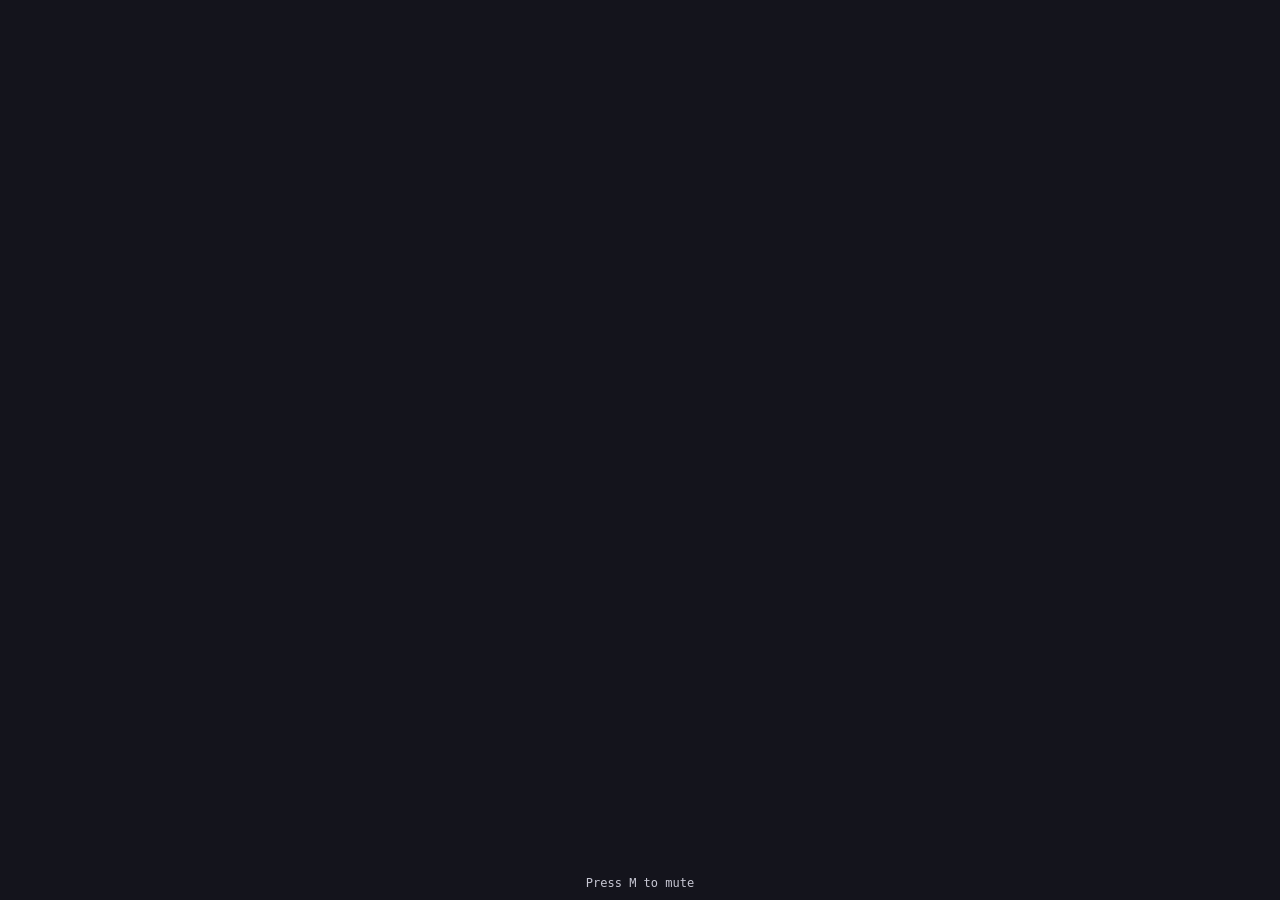
==== village/static/index.html @ 3897ee28 "feat: scaffold Go server with embedded static Serves //go:embed static at / with http.FileServerFS. " ====
<!doctype html>
<html lang="en">
<head>
  <meta charset="utf-8">
  <title>Bot Village</title>
  <link rel="stylesheet" href="style.css">
</head>
<body>
  <canvas id="stage" width="480" height="270"></canvas>
  <p class="hint">Press <kbd>M</kbd> to mute</p>
</body>
</html>
---- village/static/style.css ----
html, body {
  height: 100%;
  margin: 0;
  overflow: hidden;
  background: #14141c;
}

body {
  display: flex;
  align-items: center;
  justify-content: center;
  color: #c8c8d4;
  font: 12px/1.4 monospace;
}

#stage {
  width: min(100vw, 177.78vh);
  height: min(56.25vw, 100vh);
  overflow: hidden;
  image-rendering: pixelated;
}

.hint {
  position: fixed;
  left: 0;
  right: 0;
  bottom: 8px;
  margin: 0;
  text-align: center;
}
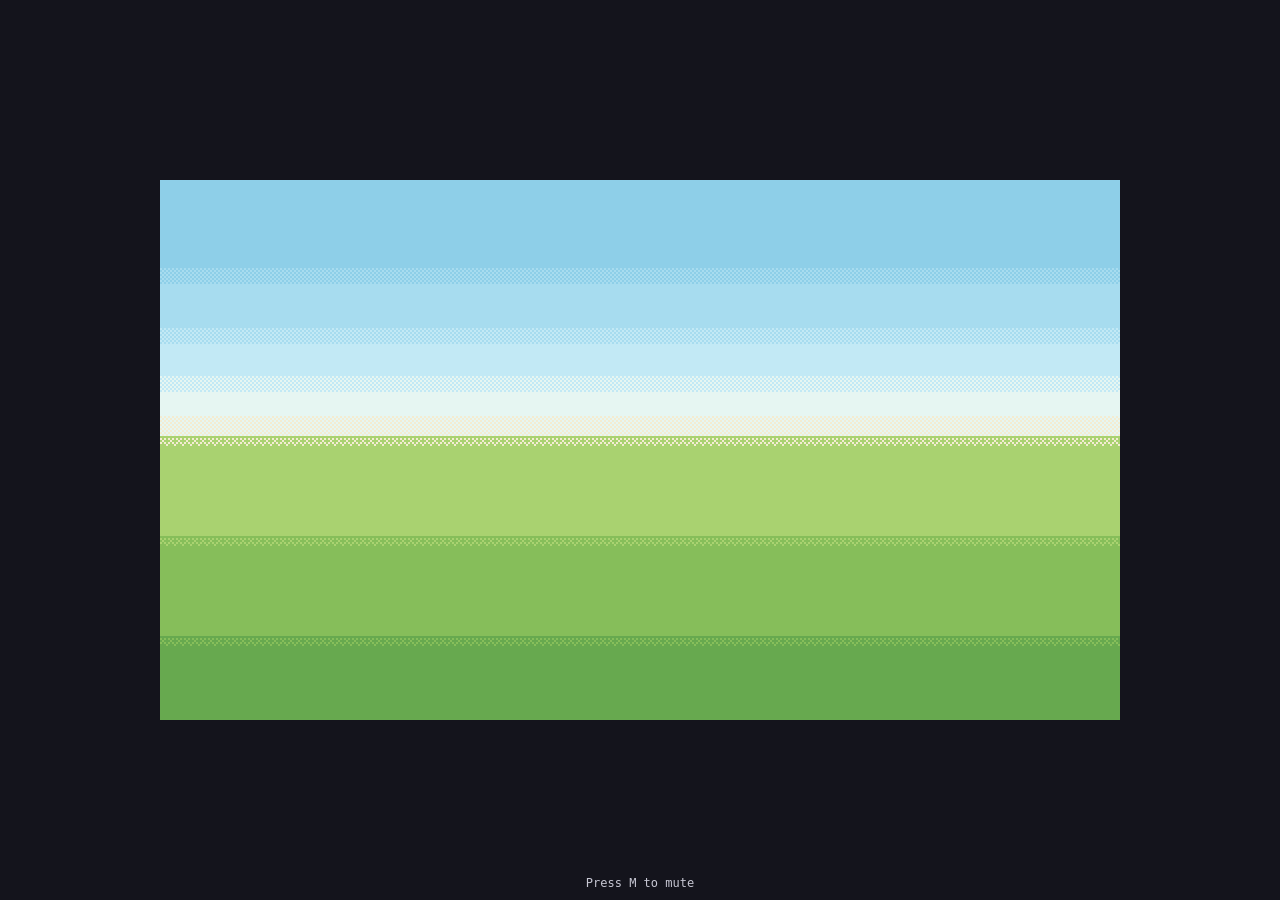
==== commit fd45b8b9: "feat: 480x270 canvas stage with banded town ground art.js holds the 24 named palette colours and a B" ====
--- a/village/static/index.html
+++ b/village/static/index.html
@@ -8,5 +8,8 @@
 <body>
   <canvas id="stage" width="480" height="270"></canvas>
   <p class="hint">Press <kbd>M</kbd> to mute</p>
+  <script src="art.js"></script>
+  <script src="town.js"></script>
+  <script src="app.js"></script>
 </body>
 </html>
--- a/village/static/style.css
+++ b/village/static/style.css
@@ -14,8 +14,6 @@
 }
 
 #stage {
-  width: min(100vw, 177.78vh);
-  height: min(56.25vw, 100vh);
   overflow: hidden;
   image-rendering: pixelated;
 }
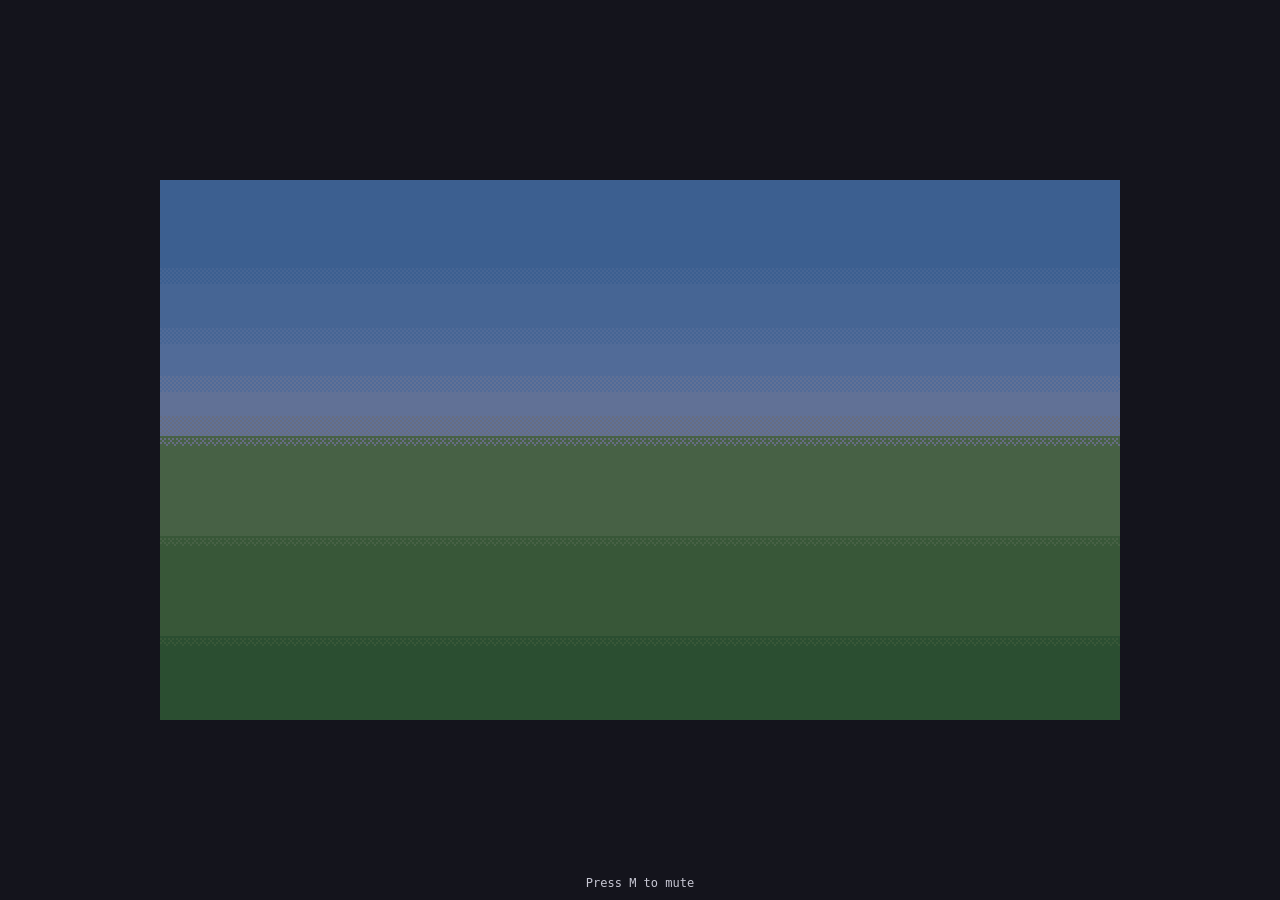
==== commit 1334a192: "feat: local-time day/night palette and synthesized blips town.hour() reads ?hour= else the local clo" ====
--- a/village/static/index.html
+++ b/village/static/index.html
@@ -10,6 +10,7 @@
   <p class="hint">Press <kbd>M</kbd> to mute</p>
   <script src="art.js"></script>
   <script src="town.js"></script>
+  <script src="audio.js"></script>
   <script src="app.js"></script>
 </body>
 </html>
--- a/village/static/style.css
+++ b/village/static/style.css
@@ -14,6 +14,7 @@
 }
 
 #stage {
+  flex: none;
   overflow: hidden;
   image-rendering: pixelated;
 }
